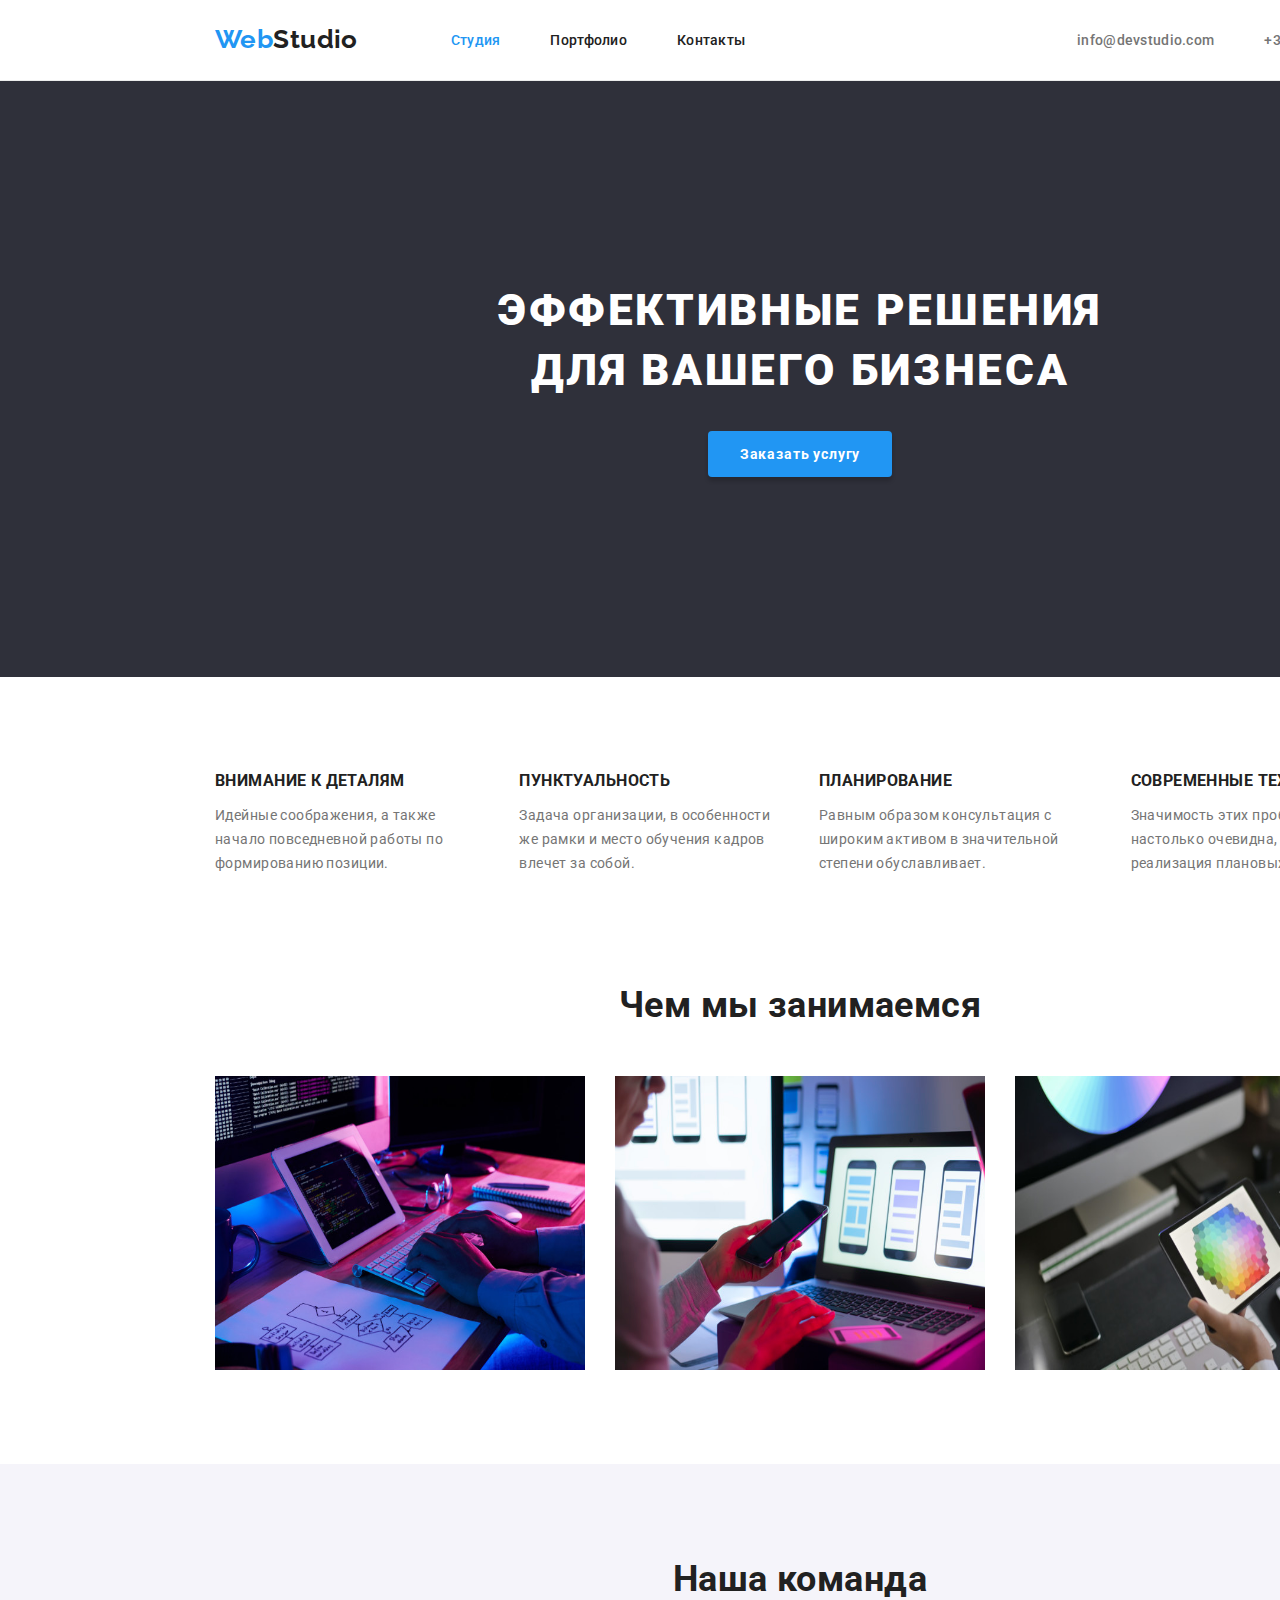
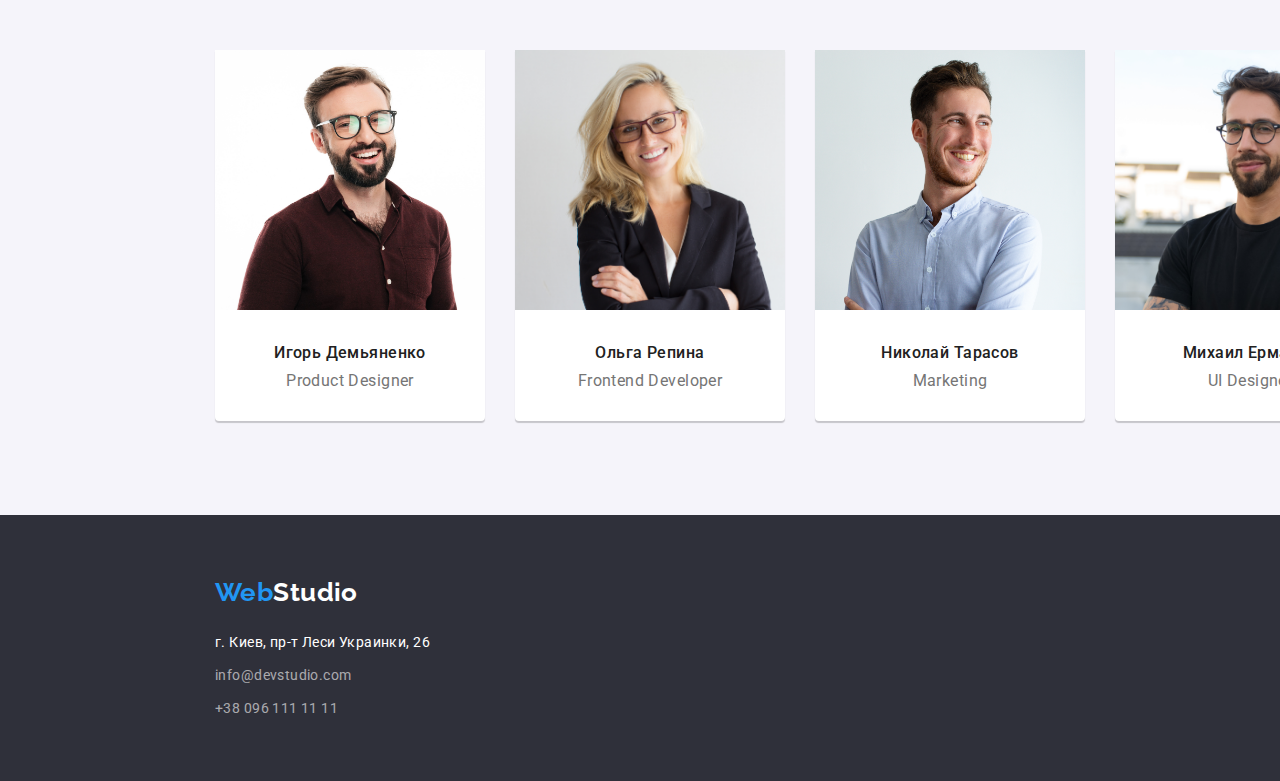
==== index.html @ f6ff9114 "create-flexbox-styles" ====
<!DOCTYPE html>
<html lang="ru">
  <head>
    <meta charset="utf-8" />
    <title>goit-markup-hw-01</title>
    <link href="./styles/modern-normalize.css" rel="stylesheet" />
    <link rel="preconnect" href="https://fonts.googleapis.com" />
    <link rel="preconnect" href="https://fonts.gstatic.com" crossorigin />
    <link
      href="https://fonts.googleapis.com/css2?family=Raleway:wght@700&family=Roboto:wght@400;500;700;900&display=swap"
      rel="stylesheet"
    />
    <link href="./styles/style.css" rel="stylesheet" />
  </head>
  <body>
    <header class="head">
      <div class="head-conteiner conteiner">
        <!--Навигация-->
        <nav class="navigation">
          <a class="logo" href="./index.html" lang="en"
            >Web<span class="head-logo-studio">Studio</span></a
          >
          <ul class="list-menu list">
            <li class="lint"><a class="item current" href="./index.html">Студия</a></li>
            <li class="lint"><a class="item" href="./portfolio.html">Портфолио</a></li>
            <li class="lint"><a class="item" href="#">Контакты</a></li>
          </ul>
        </nav>
        <!--Контакты-->
        <ul class="contacts-list list">
          <li class="lint">
            <a class="item" href="mailto:info@devstudio.com">info@devstudio.com</a>
          </li>
          <li class="lint"><a class="item" href="tel:+380961111111">+38 096 111 11 11</a></li>
        </ul>
      </div>
    </header>
    <main>
      <!--Герой-->
      <section class="main-screen">
        <div class="conteiner">
          <h1 class="main-title title">Эффективные решения для вашего бизнеса</h1>
          <button type="button" class="to-order">Заказать услугу</button>
        </div>
      </section>
      <!--Особенности-->
      <section class="features conteiner">
        <h2 class="visually-hidden">features</h2>
        <ul class="features-list list">
          <li class="lint">
            <h3 title class="lint-title title">Внимание к деталям</h3>
            <p class="lint-text">
              Идейные соображения, а также начало повседневной работы по формированию позиции.
            </p>
          </li>
          <li class="lint">
            <h3 class="lint-title title">Пунктуальность</h3>
            <p class="lint-text">
              Задача организации, в особенности же рамки и место обучения кадров влечет за собой.
            </p>
          </li>
          <li class="lint">
            <h3 class="lint-title title">Планирование</h3>
            <p class="lint-text">
              Равным образом консультация с широким активом в значительной степени обуславливает.
            </p>
          </li>
          <li class="lint">
            <h3 title class="lint-title title">Современные технологии</h3>
            <p class="lint-text">
              Значимость этих проблем настолько очевидна, что реализация плановых заданий.
            </p>
          </li>
        </ul>
      </section>
      <!--Направление-->
      <section class="follow">
        <div class="conteiner">
          <h2 class="follow-title title">Чем мы занимаемся</h2>
          <ul class="follow-list list">
            <li class="follow-lint">
              <img
                src="images/desk-office.jpg"
                alt="programer working his desk office"
                width="370"
                height="294"
              />
            </li>
            <li class="follow-lint">
              <img
                src="images/interface-mobile-phones.jpg"
                alt="web ui designers are developing application smartphones team creators is working interface mobile phones"
                width="370"
                height="294"
              />
            </li>
            <li class="follow-lint">
              <img
                src="images/graphic-tablet.jpg"
                alt="creativeartist web design with working colour selection graphic tablet"
                width="370"
                height="294"
              />
            </li>
          </ul>
        </div>
      </section>
      <!--Наша команда-->
      <section class="our-team">
        <div class="conteiner">
          <h2 class="our-team-title title">Наша команда</h2>
          <ul class="our-team-list list">
            <li class="our-team-lint">
              <img
                class="our-team-photo"
                src="images/product-designer.jpg"
                alt="Product Designer"
                width="270"
                height="260"
              />
              <h3 class="lint-title title">Игорь Демьяненко</h3>
              <p class="lint-text">Product Designer</p>
            </li>
            <li class="our-team-lint">
              <img
                class="our-team-photo"
                src="images/frontend-developer.jpg"
                alt="Frontend Developer"
                width="270"
                height="260"
              />
              <h3 class="lint-title title">Ольга Репина</h3>
              <p class="lint-text">Frontend Developer</p>
            </li>
            <li class="our-team-lint">
              <img
                class="our-team-photo"
                src="images/marketing.jpg"
                alt="Marketing"
                width="270"
                height="260"
              />
              <h3 class="lint-title title">Николай Тарасов</h3>
              <p class="lint-text">Marketing</p>
            </li>
            <li class="our-team-lint">
              <img
                class="our-team-photo"
                src="images/ui-designer.jpg"
                alt="UI Designer"
                width="270"
                height="260"
              />
              <h3 class="lint-title title">Михаил Ермаков</h3>
              <p class="lint-text">UI Designer</p>
            </li>
          </ul>
        </div>
      </section>
    </main>
    <!---Подвал-->
    <footer class="footer">
      <div class="conteiner">
        <a class="logo" href="./index.html" lang="en"
          >Web<span class="footer-logo-studio">Studio</span></a
        >
        <address>
          <ul class="address-list list">
            <li class="address-lint">
              <a
                class="item on-map"
                href="https://goo.gl/maps/a3mqNuimZ3VsWyFX9"
                target="_blank"
                rel="noreferrer noopener"
                >г. Киев, пр-т Леси Украинки, 26</a
              >
            </li>
            <li class="address-lint">
              <a class="item contacts-item" href="mailto:info@devstudio.com">info@devstudio.com</a>
            </li>
            <li class="address-lint">
              <a class="item contacts-item" href="tel:+380961111111">+38 096 111 11 11</a>
            </li>
          </ul>
        </address>
      </div>
    </footer>
  </body>
</html>
---- styles/style.css ----
:root {
  --main-text-color: #212121;
  --second-text-color: #757575;
  --hero-text-color: #fff;
  --address-list-text-color: #fff;
  --filter-button-color: #fff;
  --accent-color: #2196f3;
  --bgc-hero-footer: #2f303a;
  --bgc-our-team: #f5f4fa;
  --font-size: 14px;
}

body {
  background-color: #fff;
  color: var(--main-text-color);

  font-family: 'Roboto', sans-serif;
  font-size: var(--font-size);
  line-height: 1.17;
  letter-spacing: 0.03em;

  width: 1600px;
  margin: 0 auto;
}
.conteiner {
  width: 1200px;
  padding: 0 15px;
  margin: 0 auto;
}
.list,
.title,
.text {
  padding: 0;
  margin: 0;
}
.list {
  list-style-type: none;
}
/*-------------------Хедер------------*/
.head {
  border-bottom: 1px solid #ececec;
}
.head-conteiner {
  display: flex;
}
/*-------------------Навигация------------*/
.navigation {
  display: flex;
  align-items: center;
}
.logo {
  font-family: 'Raleway', sans-serif;
  font-size: 26px;
  font-weight: 700;
  line-height: 1.38;
  text-decoration: none;
  color: var(--accent-color);
}
.logo .head-logo-studio {
  color: var(--main-text-color);
}
.list-menu .item,
.contacts-list .item {
  font-weight: 500;
  text-decoration: none;
  letter-spacing: 0.02em;
  color: var(--main-text-color);
  padding: 32px 0;
  transition: all 0.3s;
}
.list-menu {
  display: flex;
  margin-left: 93px;
}
.head-conteiner .lint {
  padding: 32px 0;
}
.list-menu .lint {
  margin-right: 50px;
}
.list-menu .lint:last-child {
  margin: 0;
}
.list-menu .item:hover,
.list-menu .item:focus,
.contacts-list .item:hover,
.contacts-list .item:focus {
  color: var(--accent-color);
}
.list-menu .current {
  color: var(--accent-color);
}
/*---------------Контакты----------------*/
.contacts-list {
  display: flex;
  margin-left: auto;
}
.contacts-list .item {
  color: var(--second-text-color);
}
.contacts-list .lint:last-child {
  margin-left: 50px;
}
/*-----------------Герой-----------------*/
.main-screen {
  background-color: var(--bgc-hero-footer);
  padding: 200px 0px;
}
.main-title {
  font-size: 44px;
  font-weight: 900;
  line-height: 1.36;
  letter-spacing: 0.06em;
  text-transform: uppercase;
  color: var(--hero-text-color);
  text-align: center;

  width: 696px;
  margin: 0 auto 30px auto;
}
.to-order {
  display: block;
  margin: 0 auto;

  font-weight: 700;
  line-height: 1.87;
  letter-spacing: 0.06em;
  color: var(--hero-text-color);

  background-color: var(--accent-color);
  box-shadow: 0px 4px 4px 0px #00000031;
  padding: 10px 32px;
  border-style: none;
  border-radius: 4px;
  cursor: pointer;

  transition: all 0.3s;
}
.to-order:hover,
.to-order:focus {
  background: #188ce8;
}
.visually-hidden {
  position: absolute;
  white-space: nowrap;
  width: 1px;
  height: 1px;
  overflow: hidden;
  border: 0;
  padding: 0;
  clip: rect(0 0 0 0);
  clip-path: inset(50%);
  margin: -1px;
}
/*---------Особенности---------*/
.features {
  padding: 94px 15px;
}
.features-list {
  display: flex;
}
.features-list .lint {
  margin-right: 30px;
}
.features-list .lint:last-child {
  margin: 0;
}
.features-list .lint-title {
  font-weight: 700;
  text-transform: uppercase;
}
.features-list .lint-text {
  line-height: 1.71;
  color: var(--second-text-color);
}
/*----------------Направление------------*/
.follow {
  padding-bottom: 94px;
}
.follow-list {
  display: flex;
}
.follow-lint {
  font-size: 0;
  margin-right: 30px;
}
.follow-lint:last-child {
  margin: 0;
}
.follow-title,
.our-team-title {
  font-size: 36px;
  font-weight: 700;
  line-height: 1.17;
  text-align: center;
  margin-bottom: 50px;
}
/*--------------Наша команда----------*/
.our-team {
  padding: 94px 15px;
  background-color: var(--bgc-our-team);
}
.our-team-list {
  display: flex;
}
.our-team-lint {
  margin-right: 30px;
  background-color: #fff;
  border-radius: 0 0 4px 4px;
  text-align: center;
  box-shadow: 0px 2px 1px 0px #00000031;
}
.our-team-photo {
  margin-bottom: 30px;
}
.our-team-list .lint-title {
  font-size: 16px;
  font-weight: 500;
  line-height: 1.17;
  margin-bottom: 10px;
}
.our-team-list .lint-text {
  font-size: 16px;
  line-height: 1.17;
  color: var(--second-text-color);
  margin: 0 0 30px 0;
}
.footer {
  background-color: var(--bgc-hero-footer);
  padding: 60px 15px;
}
.logo .footer-logo-studio {
  color: #fff;
}
.footer .logo {
  display: inline-block;
  margin-bottom: 20px;
}
.address-lint {
  margin-bottom: 9px;
}
.address-lint:last-child {
  margin: 0;
}
.address-list .item {
  line-height: 1.71;
  text-decoration: none;
  color: rgba(255, 255, 255, 0.6);
  font-style: normal;
  transition: all 0.3s;
}
.address-list .on-map {
  color: var(--address-list-text-color);
}
.address-list .item:hover,
.address-list .item:focus {
  color: var(--address-list-text-color);
}

/*-------------Портфолио------------*/
.portfolio-screen {
  padding-bottom: 94px;
}
/*----------------Фильтр-----------*/
.filter-list {
  display: flex;
  justify-content: center;
  padding: 94px 0 50px 0;
}
.filter-button {
  font-size: 16px;
  font-weight: 500;
  line-height: 1.63;
  background-color: #f5f4fa;
  padding: 6px 22px;
  border-style: none;
  border-radius: 4px;
  cursor: pointer;
  margin-right: 8px;
  transition: all 0.3s;
}
.filter-button:hover,
.filter-button:focus {
  color: var(--filter-button-color);
  background-color: var(--accent-color);
  box-shadow: 0px 2px 2px 0px #00000021;
}
/*-------Блок карточек портфолио----*/
.portfolio-list {
  display: flex;
  flex-wrap: wrap;
  margin: -15px;
}
.portfolio-list-lint {
  width: 370px;
  margin: 15px;
  font-size: 0;
  border: 1px solid #eee;
}
.portfolio-list-link {
  text-decoration: none;
}
.portfolio-list-img {
  position: relative;
  left: -1px;
}
.portfolio-list-titel {
  font-size: 18px;
  font-weight: 700;
  line-height: 2;
  letter-spacing: 0.06em;
  color: var(--main-text-color);
  margin: 20px 23px 4px 23px;
}
.portfolio-list-text {
  font-size: 16px;
  line-height: 1.88;
  color: var(--second-text-color);
  margin: 0 23px 20px 23px;
}
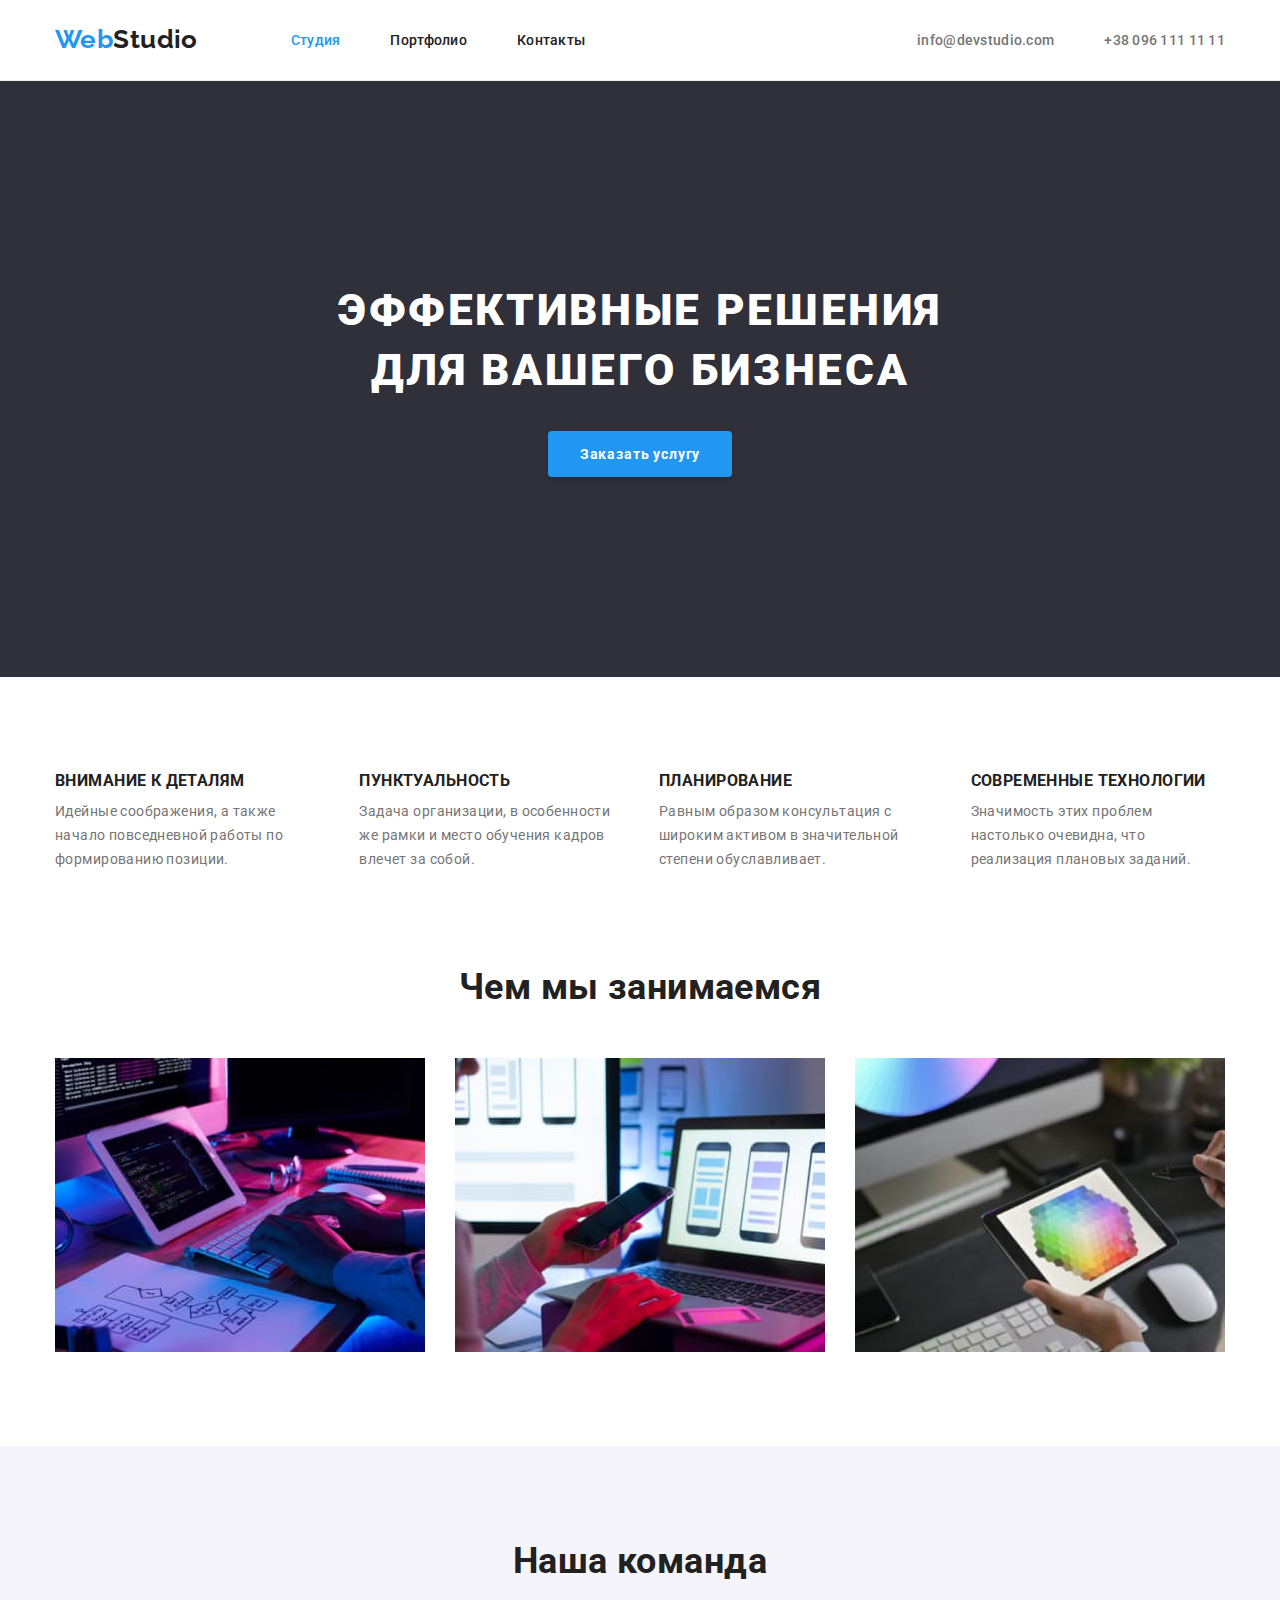
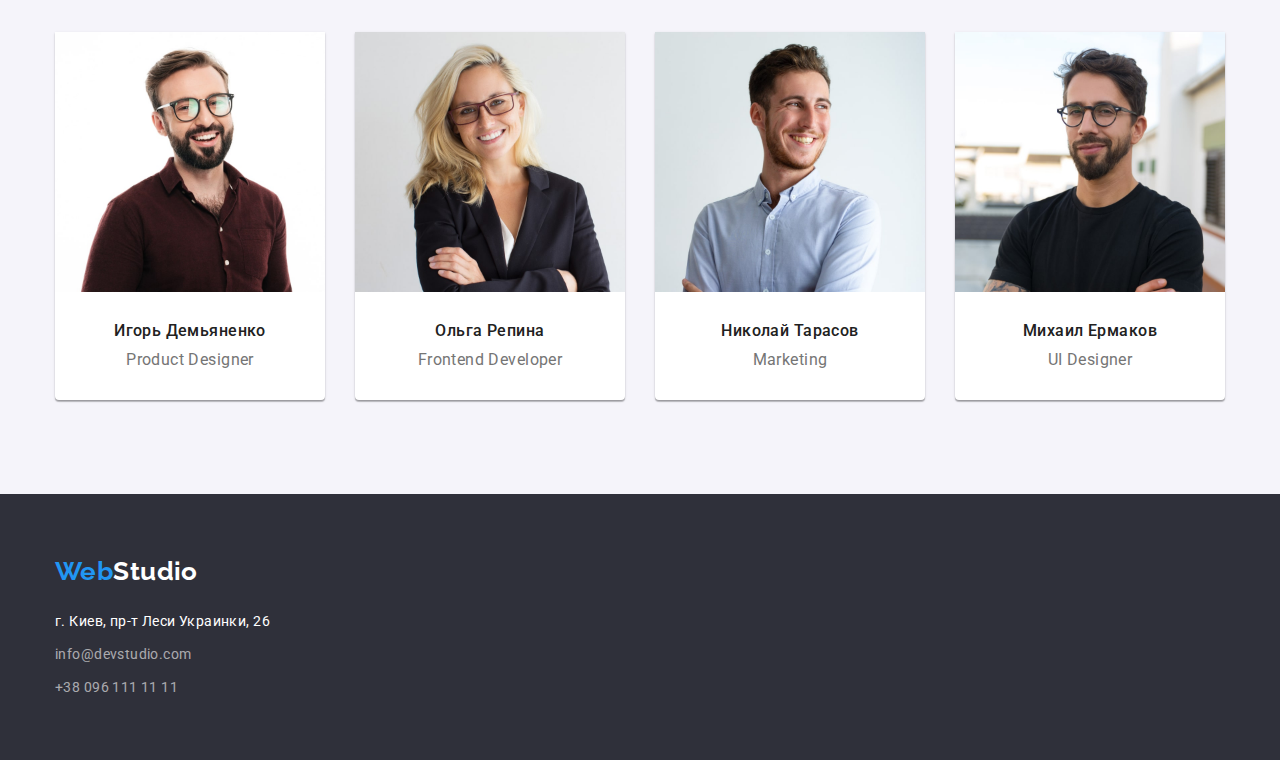
==== commit 05a285dd: "fix-styles" ====
--- a/index.html
+++ b/index.html
@@ -20,14 +20,14 @@
           <a class="logo" href="./index.html" lang="en"
             >Web<span class="head-logo-studio">Studio</span></a
           >
-          <ul class="list-menu list">
+          <ul class="list-menu">
             <li class="lint"><a class="item current" href="./index.html">Студия</a></li>
             <li class="lint"><a class="item" href="./portfolio.html">Портфолио</a></li>
             <li class="lint"><a class="item" href="#">Контакты</a></li>
           </ul>
         </nav>
         <!--Контакты-->
-        <ul class="contacts-list list">
+        <ul class="contacts-list">
           <li class="lint">
             <a class="item" href="mailto:info@devstudio.com">info@devstudio.com</a>
           </li>
@@ -37,47 +37,49 @@
     </header>
     <main>
       <!--Герой-->
-      <section class="main-screen">
+      <section class="section main-screen">
         <div class="conteiner">
-          <h1 class="main-title title">Эффективные решения для вашего бизнеса</h1>
+          <h1 class="main-title">Эффективные решения для вашего бизнеса</h1>
           <button type="button" class="to-order">Заказать услугу</button>
         </div>
       </section>
       <!--Особенности-->
-      <section class="features conteiner">
-        <h2 class="visually-hidden">features</h2>
-        <ul class="features-list list">
-          <li class="lint">
-            <h3 title class="lint-title title">Внимание к деталям</h3>
-            <p class="lint-text">
-              Идейные соображения, а также начало повседневной работы по формированию позиции.
-            </p>
-          </li>
-          <li class="lint">
-            <h3 class="lint-title title">Пунктуальность</h3>
-            <p class="lint-text">
-              Задача организации, в особенности же рамки и место обучения кадров влечет за собой.
-            </p>
-          </li>
-          <li class="lint">
-            <h3 class="lint-title title">Планирование</h3>
-            <p class="lint-text">
-              Равным образом консультация с широким активом в значительной степени обуславливает.
-            </p>
-          </li>
-          <li class="lint">
-            <h3 title class="lint-title title">Современные технологии</h3>
-            <p class="lint-text">
-              Значимость этих проблем настолько очевидна, что реализация плановых заданий.
-            </p>
-          </li>
-        </ul>
+      <section class="section">
+        <div class="conteiner">
+          <h2 class="visually-hidden">features</h2>
+          <ul class="features-list">
+            <li class="lint">
+              <h3 title class="lint-title">Внимание к деталям</h3>
+              <p class="lint-text">
+                Идейные соображения, а также начало повседневной работы по формированию позиции.
+              </p>
+            </li>
+            <li class="lint">
+              <h3 class="lint-title">Пунктуальность</h3>
+              <p class="lint-text">
+                Задача организации, в особенности же рамки и место обучения кадров влечет за собой.
+              </p>
+            </li>
+            <li class="lint">
+              <h3 class="lint-title">Планирование</h3>
+              <p class="lint-text">
+                Равным образом консультация с широким активом в значительной степени обуславливает.
+              </p>
+            </li>
+            <li class="lint">
+              <h3 title class="lint-title">Современные технологии</h3>
+              <p class="lint-text">
+                Значимость этих проблем настолько очевидна, что реализация плановых заданий.
+              </p>
+            </li>
+          </ul>
+        </div>
       </section>
       <!--Направление-->
-      <section class="follow">
+      <section class="section follow">
         <div class="conteiner">
-          <h2 class="follow-title title">Чем мы занимаемся</h2>
-          <ul class="follow-list list">
+          <h2 class="follow-title">Чем мы занимаемся</h2>
+          <ul class="follow-list">
             <li class="follow-lint">
               <img
                 src="images/desk-office.jpg"
@@ -106,10 +108,10 @@
         </div>
       </section>
       <!--Наша команда-->
-      <section class="our-team">
+      <section class="section our-team">
         <div class="conteiner">
-          <h2 class="our-team-title title">Наша команда</h2>
-          <ul class="our-team-list list">
+          <h2 class="our-team-title">Наша команда</h2>
+          <ul class="our-team-list">
             <li class="our-team-lint">
               <img
                 class="our-team-photo"
@@ -118,8 +120,10 @@
                 width="270"
                 height="260"
               />
-              <h3 class="lint-title title">Игорь Демьяненко</h3>
-              <p class="lint-text">Product Designer</p>
+              <div class="our-team-text-block">
+                <h3 class="lint-title">Игорь Демьяненко</h3>
+                <p class="lint-text">Product Designer</p>
+              </div>
             </li>
             <li class="our-team-lint">
               <img
@@ -129,8 +133,10 @@
                 width="270"
                 height="260"
               />
-              <h3 class="lint-title title">Ольга Репина</h3>
-              <p class="lint-text">Frontend Developer</p>
+              <div class="our-team-text-block">
+                <h3 class="lint-title">Ольга Репина</h3>
+                <p class="lint-text">Frontend Developer</p>
+              </div>
             </li>
             <li class="our-team-lint">
               <img
@@ -140,8 +146,10 @@
                 width="270"
                 height="260"
               />
-              <h3 class="lint-title title">Николай Тарасов</h3>
-              <p class="lint-text">Marketing</p>
+              <div class="our-team-text-block">
+                <h3 class="lint-title">Николай Тарасов</h3>
+                <p class="lint-text">Marketing</p>
+              </div>
             </li>
             <li class="our-team-lint">
               <img
@@ -151,8 +159,10 @@
                 width="270"
                 height="260"
               />
-              <h3 class="lint-title title">Михаил Ермаков</h3>
-              <p class="lint-text">UI Designer</p>
+              <div class="our-team-text-block">
+                <h3 class="lint-title">Михаил Ермаков</h3>
+                <p class="lint-text">UI Designer</p>
+              </div>
             </li>
           </ul>
         </div>
@@ -165,7 +175,7 @@
           >Web<span class="footer-logo-studio">Studio</span></a
         >
         <address>
-          <ul class="address-list list">
+          <ul class="address-list">
             <li class="address-lint">
               <a
                 class="item on-map"
--- a/styles/style.css
+++ b/styles/style.css
@@ -18,23 +18,33 @@
   font-size: var(--font-size);
   line-height: 1.17;
   letter-spacing: 0.03em;
-
-  width: 1600px;
-  margin: 0 auto;
 }
 .conteiner {
   width: 1200px;
   padding: 0 15px;
   margin: 0 auto;
 }
-.list,
-.title,
-.text {
+.section {
+  padding: 94px 0;
+}
+h1,
+h2,
+h3,
+h4,
+h5,
+h6,
+p,
+ul {
+  margin: 0;
+}
+ul {
+  list-style: none;
   padding: 0;
-  margin: 0;
-}
-.list {
-  list-style-type: none;
+}
+img {
+  display: block;
+  max-width: 100%;
+  height: auto;
 }
 /*-------------------Хедер------------*/
 .head {
@@ -61,6 +71,7 @@
 }
 .list-menu .item,
 .contacts-list .item {
+  display: block;
   font-weight: 500;
   text-decoration: none;
   letter-spacing: 0.02em;
@@ -71,9 +82,6 @@
 .list-menu {
   display: flex;
   margin-left: 93px;
-}
-.head-conteiner .lint {
-  padding: 32px 0;
 }
 .list-menu .lint {
   margin-right: 50px;
@@ -128,7 +136,7 @@
   color: var(--hero-text-color);
 
   background-color: var(--accent-color);
-  box-shadow: 0px 4px 4px 0px #00000031;
+  box-shadow: 0px 4px 4px rgba(0, 0, 0, 0.15);
   padding: 10px 32px;
   border-style: none;
   border-radius: 4px;
@@ -153,9 +161,6 @@
   margin: -1px;
 }
 /*---------Особенности---------*/
-.features {
-  padding: 94px 15px;
-}
 .features-list {
   display: flex;
 }
@@ -168,6 +173,7 @@
 .features-list .lint-title {
   font-weight: 700;
   text-transform: uppercase;
+  margin-bottom: 10px;
 }
 .features-list .lint-text {
   line-height: 1.71;
@@ -175,7 +181,7 @@
 }
 /*----------------Направление------------*/
 .follow {
-  padding-bottom: 94px;
+  padding-top: 0;
 }
 .follow-list {
   display: flex;
@@ -197,7 +203,6 @@
 }
 /*--------------Наша команда----------*/
 .our-team {
-  padding: 94px 15px;
   background-color: var(--bgc-our-team);
 }
 .our-team-list {
@@ -208,10 +213,14 @@
   background-color: #fff;
   border-radius: 0 0 4px 4px;
   text-align: center;
-  box-shadow: 0px 2px 1px 0px #00000031;
-}
-.our-team-photo {
-  margin-bottom: 30px;
+  box-shadow: 0px 1px 3px rgba(0, 0, 0, 0.12), 0px 1px 1px rgba(0, 0, 0, 0.14),
+    0px 2px 1px rgba(0, 0, 0, 0.2);
+}
+.our-team-lint:last-child {
+  margin: 0;
+}
+.our-team-text-block {
+  padding: 30px 0;
 }
 .our-team-list .lint-title {
   font-size: 16px;
@@ -223,11 +232,10 @@
   font-size: 16px;
   line-height: 1.17;
   color: var(--second-text-color);
-  margin: 0 0 30px 0;
 }
 .footer {
   background-color: var(--bgc-hero-footer);
-  padding: 60px 15px;
+  padding: 60px 0;
 }
 .logo .footer-logo-studio {
   color: #fff;
@@ -265,7 +273,13 @@
 .filter-list {
   display: flex;
   justify-content: center;
-  padding: 94px 0 50px 0;
+  padding-bottom: 50px;
+}
+.filter-list-lint {
+  margin-right: 8px;
+}
+.filter-list-lint:last-child {
+  margin-right: 0;
 }
 .filter-button {
   font-size: 16px;
@@ -276,14 +290,14 @@
   border-style: none;
   border-radius: 4px;
   cursor: pointer;
-  margin-right: 8px;
   transition: all 0.3s;
 }
 .filter-button:hover,
 .filter-button:focus {
   color: var(--filter-button-color);
   background-color: var(--accent-color);
-  box-shadow: 0px 2px 2px 0px #00000021;
+  box-shadow: 0px 3px 1px rgba(0, 0, 0, 0.1), 0px 1px 2px rgba(0, 0, 0, 0.08),
+    0px 2px 2px rgba(0, 0, 0, 0.12);
 }
 /*-------Блок карточек портфолио----*/
 .portfolio-list {
@@ -292,17 +306,23 @@
   margin: -15px;
 }
 .portfolio-list-lint {
-  width: 370px;
   margin: 15px;
   font-size: 0;
-  border: 1px solid #eee;
+}
+.portfolio-list-lint:hover,
+.portfolio-list-lint:focus {
+  box-shadow: 0px 1px 1px rgba(0, 0, 0, 0.12), 0px 4px 4px rgba(0, 0, 0, 0.06),
+    1px 4px 6px rgba(0, 0, 0, 0.16);
+  transition: all 0.3s;
 }
 .portfolio-list-link {
   text-decoration: none;
 }
-.portfolio-list-img {
-  position: relative;
-  left: -1px;
+.portfolio-list-text-block {
+  padding: 20px 24px;
+  border-right: 1px solid #eeeeee;
+  border-bottom: 1px solid #eeeeee;
+  border-left: 1px solid #eeeeee;
 }
 .portfolio-list-titel {
   font-size: 18px;
@@ -310,11 +330,10 @@
   line-height: 2;
   letter-spacing: 0.06em;
   color: var(--main-text-color);
-  margin: 20px 23px 4px 23px;
+  margin-bottom: 4px;
 }
 .portfolio-list-text {
   font-size: 16px;
   line-height: 1.88;
   color: var(--second-text-color);
-  margin: 0 23px 20px 23px;
-}
+}
